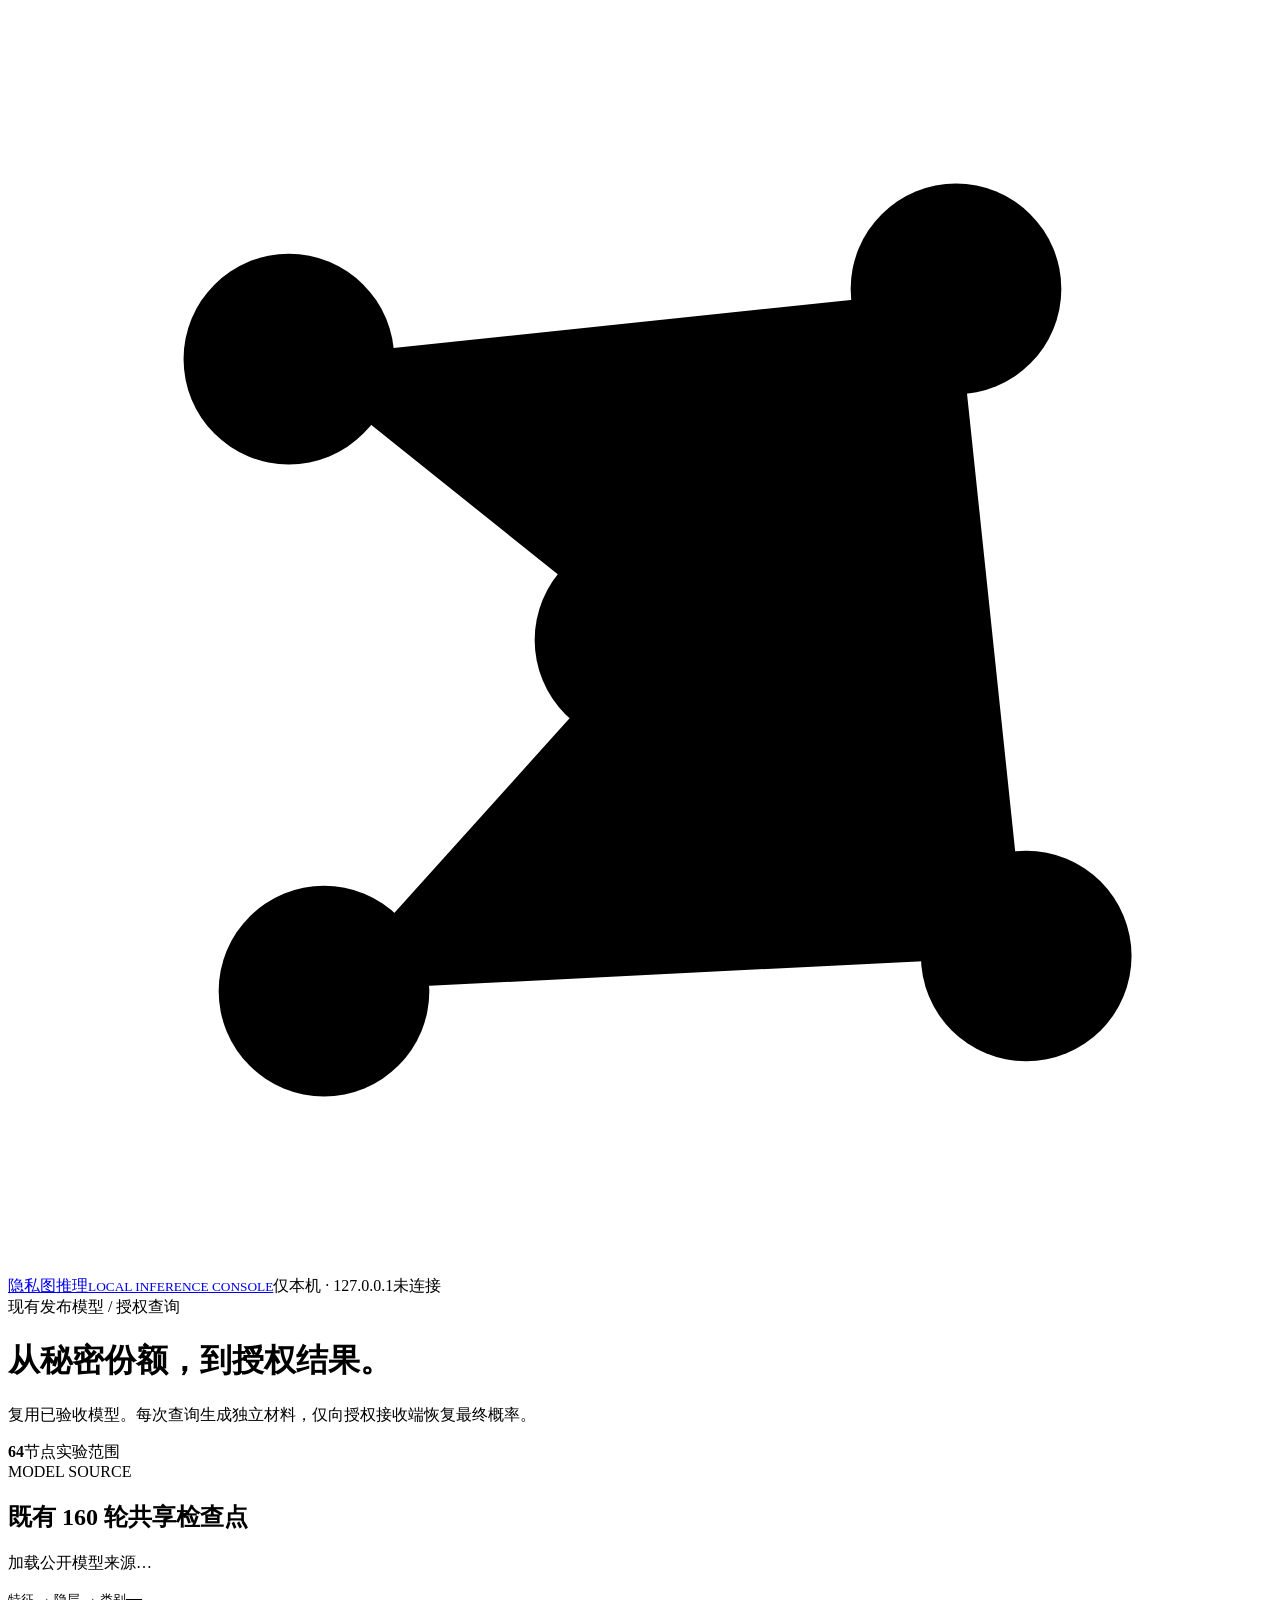
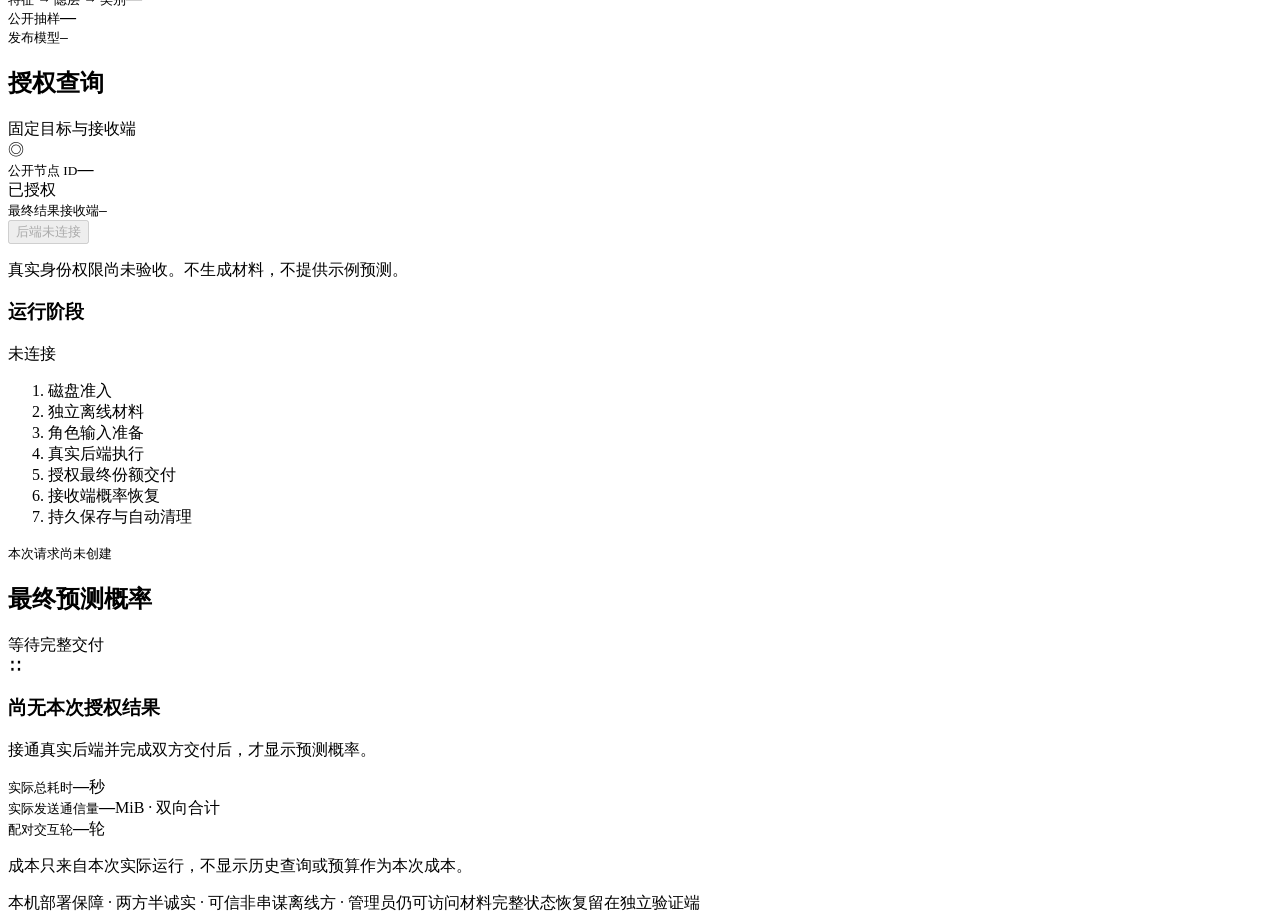
==== ui/index.html @ 53057cbf "Add fail-closed local role deployment and authorized loopback demo UI" ====
<!doctype html>
<html lang="zh-CN"><head><meta charset="utf-8"><meta name="viewport" content="width=device-width,initial-scale=1"><title>隐私图推理 · 本机控制台</title><link rel="stylesheet" href="/style.css"></head>
<body><header><a class="brand" href="/" aria-label="本机隐私图推理"><svg viewBox="0 0 36 36" aria-hidden="true"><path d="M8 10 27 8 29 27 9 28 18 18Z M8 10 29 27 M27 8 9 28"/><circle cx="8" cy="10" r="3"/><circle cx="27" cy="8" r="3"/><circle cx="29" cy="27" r="3"/><circle cx="9" cy="28" r="3"/><circle cx="18" cy="18" r="3"/></svg><span>隐私图推理<small>LOCAL INFERENCE CONSOLE</small></span></a><span class="local">仅本机 · 127.0.0.1</span><span id="connection" class="badge disconnected">未连接</span></header>
<main><div class="intro"><div><span class="eyebrow">现有发布模型 / 授权查询</span><h1>从秘密份额，到授权结果。</h1><p>复用已验收模型。每次查询生成独立材料，仅向授权接收端恢复最终概率。</p></div><div class="scope-stamp"><strong>64</strong><span>节点实验范围</span></div></div>
<section class="source-card"><div><span class="label">MODEL SOURCE</span><h2>既有 160 轮共享检查点</h2><p id="source">加载公开模型来源…</p></div><div class="source-values"><div><small>特征 → 隐层 → 类别</small><b id="dimensions">—</b></div><div><small>公开抽样</small><b id="sampling">—</b></div><div><small>发布模型</small><code id="model-id">—</code></div></div></section>
<div class="workspace"><section class="query-card"><div class="section-head"><h2>授权查询</h2><span class="muted">固定目标与接收端</span></div><div class="target"><span class="node-icon">◎</span><div><small>公开节点 ID</small><strong id="target">—</strong></div><span class="tag">已授权</span></div><div class="receiver"><small>最终结果接收端</small><code id="receiver">—</code></div><button id="submit" disabled>后端未连接</button><p id="gate-message" class="hint">真实身份权限尚未验收。不生成材料，不提供示例预测。</p><div class="divider"></div><div class="section-head"><h3>运行阶段</h3><span id="phase-name" class="phase-name">未连接</span></div><ol id="phases"><li data-phase="admission">磁盘准入</li><li data-phase="offline">独立离线材料</li><li data-phase="input">角色输入准备</li><li data-phase="online">真实后端执行</li><li data-phase="export">授权最终份额交付</li><li data-phase="receiver">接收端概率恢复</li><li data-phase="complete">持久保存与自动清理</li></ol><div class="request-line"><small>本次请求</small><code id="request-id">尚未创建</code></div></section>
<section class="result-card"><div class="section-head"><h2>最终预测概率</h2><span id="delivery-badge" class="badge neutral">等待完整交付</span></div><div id="empty-result" class="empty"><span class="empty-symbol">∷</span><h3>尚无本次授权结果</h3><p id="result-message">接通真实后端并完成双方交付后，才显示预测概率。</p></div><div id="prediction" hidden><div class="prediction-head"><div><small>预测类别</small><strong id="predicted-class"></strong></div><span id="top-probability"></span></div><div id="probabilities"></div><p class="hint">概率使用现有定点语义；向下取整可使总和略小于 1。</p></div><div class="costs"><div><small>实际总耗时</small><strong id="wall-time">—</strong><span>秒</span></div><div><small>实际发送通信量</small><strong id="wire-bytes">—</strong><span>MiB · 双向合计</span></div><div><small>配对交互轮</small><strong id="rounds">—</strong><span>轮</span></div></div><p class="cost-note">成本只来自本次实际运行，不显示历史查询或预算作为本次成本。</p></section></div>
<footer><span class="dot"></span>本机部署保障 · 两方半诚实 · 可信非串谋离线方 · 管理员仍可访问材料<span>完整状态恢复留在独立验证端</span></footer></main>
<script id="public-model" type="application/json">__PUBLIC_MODEL__</script><script src="/app.js"></script></body></html>
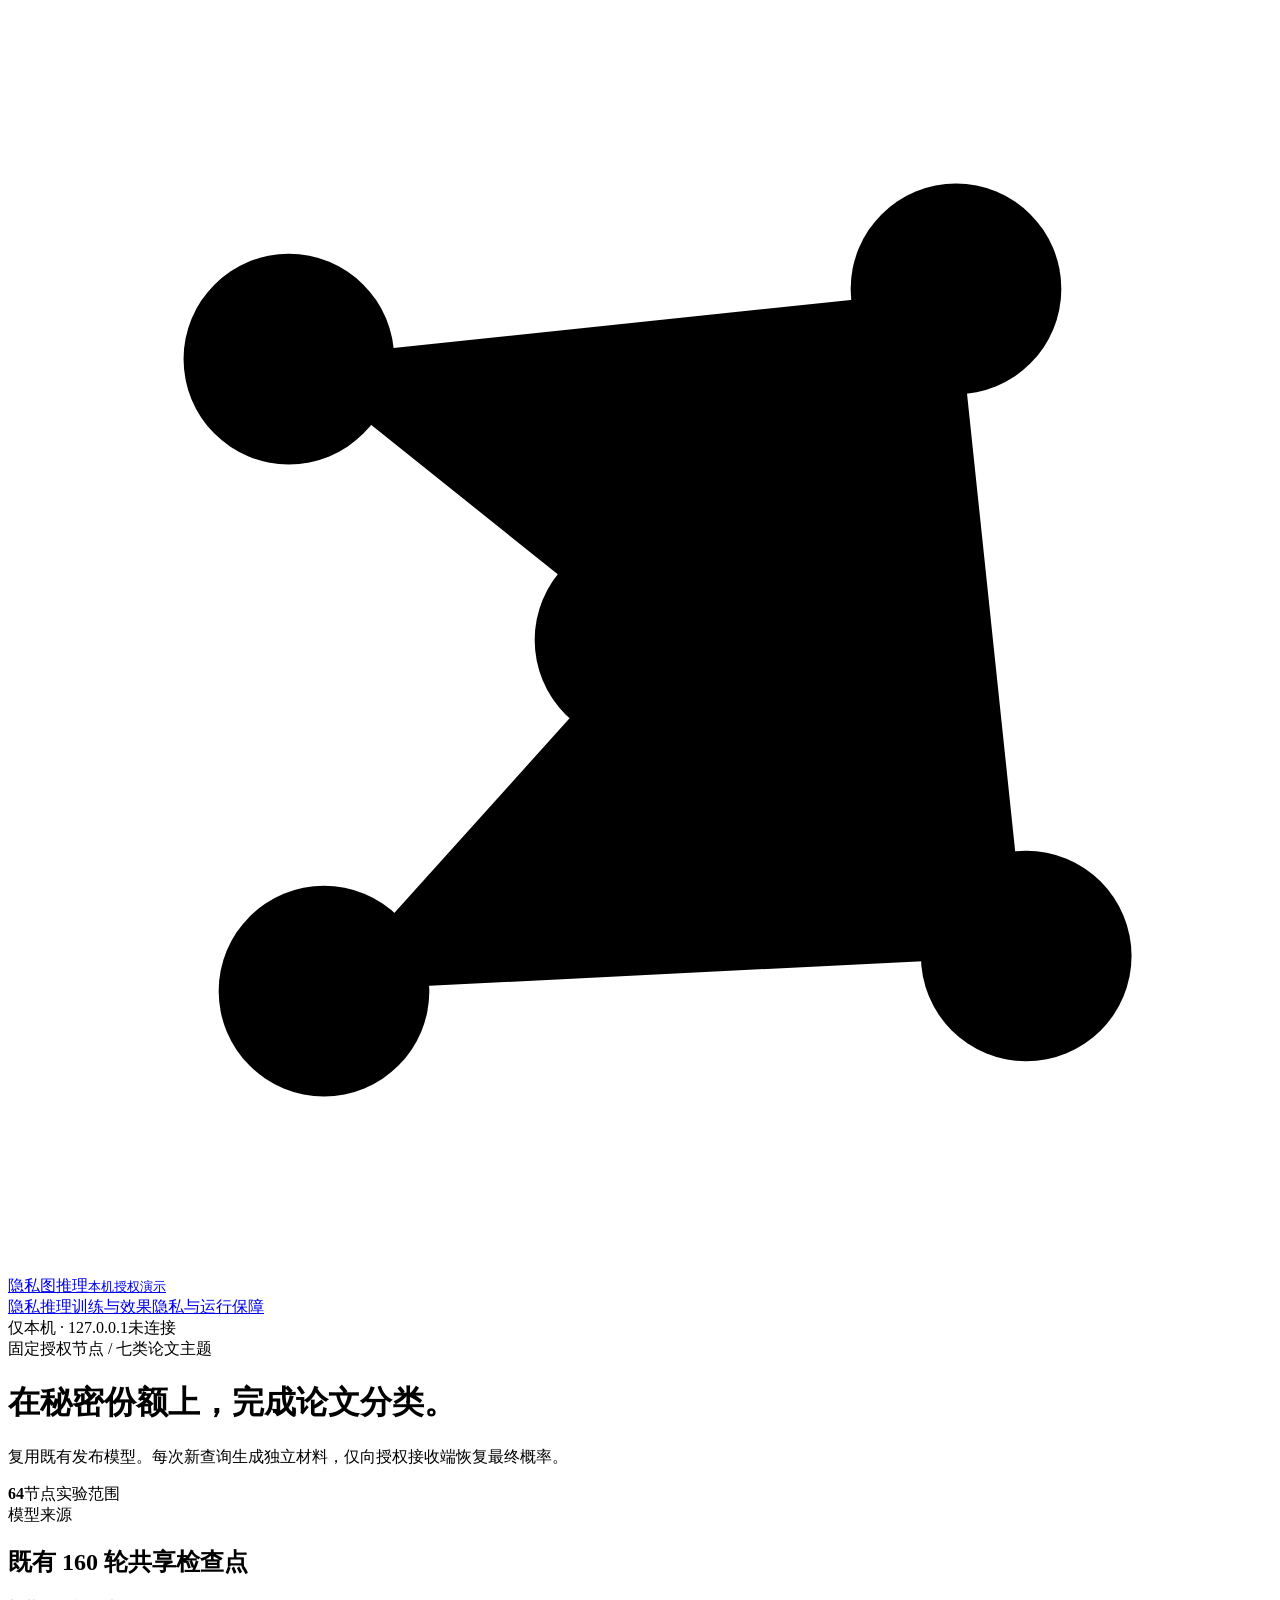
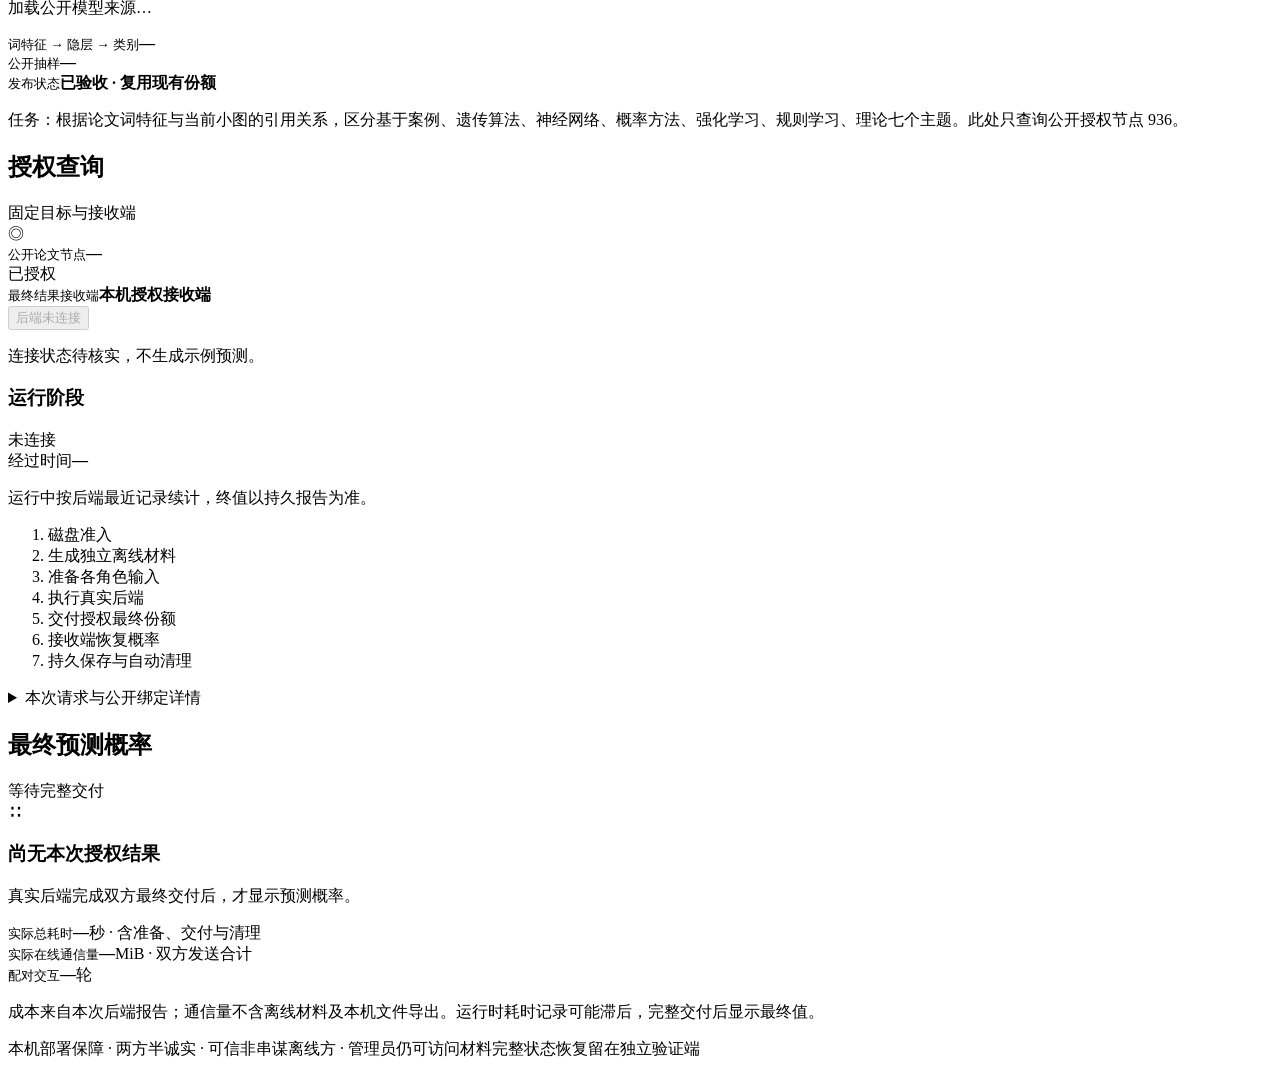
==== commit bde35cef: "Complete Chinese local demo pages and public display acceptance" ====
--- a/ui/index.html
+++ b/ui/index.html
@@ -1,9 +1,10 @@
 <!doctype html>
-<html lang="zh-CN"><head><meta charset="utf-8"><meta name="viewport" content="width=device-width,initial-scale=1"><title>隐私图推理 · 本机控制台</title><link rel="stylesheet" href="/style.css"></head>
-<body><header><a class="brand" href="/" aria-label="本机隐私图推理"><svg viewBox="0 0 36 36" aria-hidden="true"><path d="M8 10 27 8 29 27 9 28 18 18Z M8 10 29 27 M27 8 9 28"/><circle cx="8" cy="10" r="3"/><circle cx="27" cy="8" r="3"/><circle cx="29" cy="27" r="3"/><circle cx="9" cy="28" r="3"/><circle cx="18" cy="18" r="3"/></svg><span>隐私图推理<small>LOCAL INFERENCE CONSOLE</small></span></a><span class="local">仅本机 · 127.0.0.1</span><span id="connection" class="badge disconnected">未连接</span></header>
-<main><div class="intro"><div><span class="eyebrow">现有发布模型 / 授权查询</span><h1>从秘密份额，到授权结果。</h1><p>复用已验收模型。每次查询生成独立材料，仅向授权接收端恢复最终概率。</p></div><div class="scope-stamp"><strong>64</strong><span>节点实验范围</span></div></div>
-<section class="source-card"><div><span class="label">MODEL SOURCE</span><h2>既有 160 轮共享检查点</h2><p id="source">加载公开模型来源…</p></div><div class="source-values"><div><small>特征 → 隐层 → 类别</small><b id="dimensions">—</b></div><div><small>公开抽样</small><b id="sampling">—</b></div><div><small>发布模型</small><code id="model-id">—</code></div></div></section>
-<div class="workspace"><section class="query-card"><div class="section-head"><h2>授权查询</h2><span class="muted">固定目标与接收端</span></div><div class="target"><span class="node-icon">◎</span><div><small>公开节点 ID</small><strong id="target">—</strong></div><span class="tag">已授权</span></div><div class="receiver"><small>最终结果接收端</small><code id="receiver">—</code></div><button id="submit" disabled>后端未连接</button><p id="gate-message" class="hint">真实身份权限尚未验收。不生成材料，不提供示例预测。</p><div class="divider"></div><div class="section-head"><h3>运行阶段</h3><span id="phase-name" class="phase-name">未连接</span></div><ol id="phases"><li data-phase="admission">磁盘准入</li><li data-phase="offline">独立离线材料</li><li data-phase="input">角色输入准备</li><li data-phase="online">真实后端执行</li><li data-phase="export">授权最终份额交付</li><li data-phase="receiver">接收端概率恢复</li><li data-phase="complete">持久保存与自动清理</li></ol><div class="request-line"><small>本次请求</small><code id="request-id">尚未创建</code></div></section>
-<section class="result-card"><div class="section-head"><h2>最终预测概率</h2><span id="delivery-badge" class="badge neutral">等待完整交付</span></div><div id="empty-result" class="empty"><span class="empty-symbol">∷</span><h3>尚无本次授权结果</h3><p id="result-message">接通真实后端并完成双方交付后，才显示预测概率。</p></div><div id="prediction" hidden><div class="prediction-head"><div><small>预测类别</small><strong id="predicted-class"></strong></div><span id="top-probability"></span></div><div id="probabilities"></div><p class="hint">概率使用现有定点语义；向下取整可使总和略小于 1。</p></div><div class="costs"><div><small>实际总耗时</small><strong id="wall-time">—</strong><span>秒</span></div><div><small>实际发送通信量</small><strong id="wire-bytes">—</strong><span>MiB · 双向合计</span></div><div><small>配对交互轮</small><strong id="rounds">—</strong><span>轮</span></div></div><p class="cost-note">成本只来自本次实际运行，不显示历史查询或预算作为本次成本。</p></section></div>
+<html lang="zh-CN"><head><meta charset="utf-8"><meta name="viewport" content="width=device-width,initial-scale=1"><title>隐私推理 · 本机演示</title><link rel="stylesheet" href="/style.css"></head>
+<body data-page="inference"><header><a class="brand" href="/" aria-label="本机隐私推理"><svg viewBox="0 0 36 36" aria-hidden="true"><path d="M8 10 27 8 29 27 9 28 18 18Z M8 10 29 27 M27 8 9 28"/><circle cx="8" cy="10" r="3"/><circle cx="27" cy="8" r="3"/><circle cx="29" cy="27" r="3"/><circle cx="9" cy="28" r="3"/><circle cx="18" cy="18" r="3"/></svg><span>隐私图推理<small>本机授权演示</small></span></a><nav class="navigation" aria-label="展示页面"><a href="/" data-page="inference">隐私推理</a><a href="/training" data-page="training">训练与效果</a><a href="/privacy" data-page="privacy">隐私与运行保障</a></nav><span class="local">仅本机 · 127.0.0.1</span><span id="connection" class="badge disconnected">未连接</span></header>
+<main><p id="deployment-notice" class="notice" hidden></p><div class="intro"><div><span class="eyebrow">固定授权节点 / 七类论文主题</span><h1>在秘密份额上，完成论文分类。</h1><p>复用既有发布模型。每次新查询生成独立材料，仅向授权接收端恢复最终概率。</p></div><div class="scope-stamp"><strong>64</strong><span>节点实验范围</span></div></div>
+<section class="source-card"><div><span class="label">模型来源</span><h2>既有 160 轮共享检查点</h2><p id="source">加载公开模型来源…</p></div><div class="source-values"><div><small>词特征 → 隐层 → 类别</small><b id="dimensions">—</b></div><div><small>公开抽样</small><b id="sampling">—</b></div><div><small>发布状态</small><b>已验收 · 复用现有份额</b></div></div></section>
+<p class="task-note">任务：根据论文词特征与当前小图的引用关系，区分基于案例、遗传算法、神经网络、概率方法、强化学习、规则学习、理论七个主题。此处只查询公开授权节点 936。</p>
+<div class="workspace"><section class="query-card"><div class="section-head"><h2>授权查询</h2><span class="muted">固定目标与接收端</span></div><div class="target"><span class="node-icon">◎</span><div><small>公开论文节点</small><strong id="target">—</strong></div><span class="tag">已授权</span></div><div class="receiver"><small>最终结果接收端</small><b>本机授权接收端</b></div><button id="submit" disabled>后端未连接</button><p id="gate-message" class="hint">连接状态待核实，不生成示例预测。</p><div class="divider"></div><div class="section-head"><h3>运行阶段</h3><span id="phase-name" class="phase-name" role="status">未连接</span></div><div class="elapsed-line"><span>经过时间</span><b id="elapsed">—</b></div><p id="clock-note" class="hint">运行中按后端最近记录续计，终值以持久报告为准。</p><ol id="phases"><li data-phase="admission">磁盘准入</li><li data-phase="offline">生成独立离线材料</li><li data-phase="input">准备各角色输入</li><li data-phase="online">执行真实后端</li><li data-phase="export">交付授权最终份额</li><li data-phase="receiver">接收端恢复概率</li><li data-phase="complete">持久保存与自动清理</li></ol><details class="technical"><summary>本次请求与公开绑定详情</summary><div class="request-line"><small id="request-label">本次请求</small><code id="request-id">尚未创建</code></div><p>接收端标识：<code id="receiver">—</code></p><p>模型标识：<code id="model-id">—</code></p><p>训练来源：<code id="source-id">—</code></p><p>抽样标识：<code id="sampling-id">—</code></p><p id="error-details" hidden>原因代码：<code id="error-code"></code></p><p>后端类别标识及顺序：<code id="class-ids"></code></p></details></section>
+<section class="result-card"><div class="section-head"><h2>最终预测概率</h2><span id="delivery-badge" class="badge neutral">等待完整交付</span></div><div id="empty-result" class="empty"><span class="empty-symbol">∷</span><h3>尚无本次授权结果</h3><p id="result-message">真实后端完成双方最终交付后，才显示预测概率。</p></div><div id="prediction" hidden><div class="prediction-head"><div><small>预测论文主题</small><strong id="predicted-class"></strong></div><span id="top-probability"></span></div><div id="probabilities"></div><p class="hint">保留既有定点概率语义；向下取整可使七项概率之和略小于 1。</p></div><div class="costs"><div><small id="wall-label">实际总耗时</small><strong id="wall-time">—</strong><span>秒 · 含准备、交付与清理</span></div><div><small id="wire-label">实际在线通信量</small><strong id="wire-bytes">—</strong><span>MiB · 双方发送合计</span></div><div><small>配对交互</small><strong id="rounds">—</strong><span>轮</span></div></div><p id="cost-note" class="cost-note">成本来自本次后端报告；通信量不含离线材料及本机文件导出。运行时耗时记录可能滞后，完整交付后显示最终值。</p></section></div>
 <footer><span class="dot"></span>本机部署保障 · 两方半诚实 · 可信非串谋离线方 · 管理员仍可访问材料<span>完整状态恢复留在独立验证端</span></footer></main>
-<script id="public-model" type="application/json">__PUBLIC_MODEL__</script><script src="/app.js"></script></body></html>
+<script id="display-context" type="application/json">__DISPLAY_CONTEXT__</script><script id="public-model" type="application/json">__PUBLIC_MODEL__</script><script src="/common.js"></script><script src="/app.js"></script></body></html>
